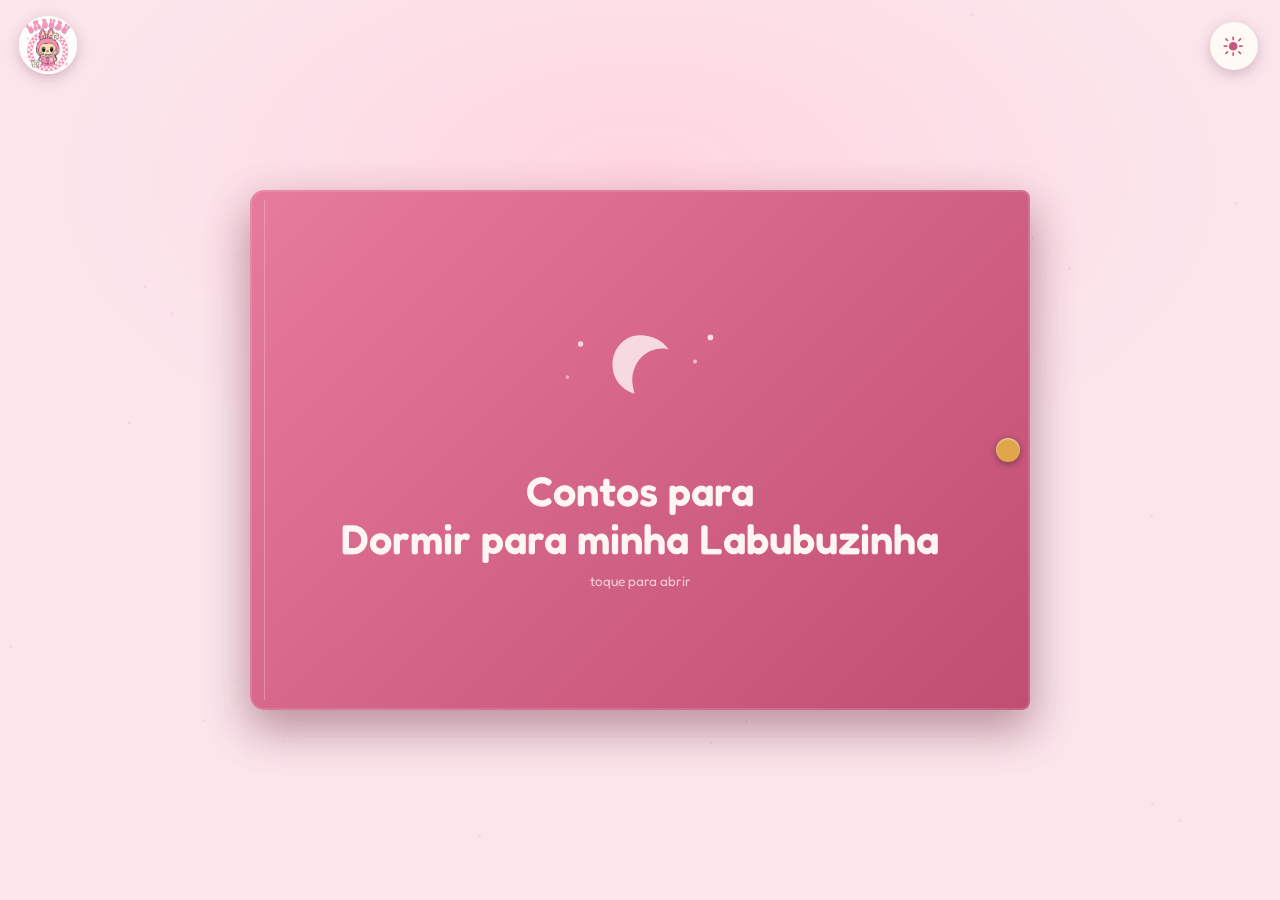
==== docs/html/index.html @ e54cfa81 "add" ====
<!DOCTYPE html>
<html lang="pt-BR">
<head>
<meta charset="UTF-8">
<meta name="viewport" content="width=device-width, initial-scale=1.0">
<title>Biblioteca Labubônica</title>
<link rel="preconnect" href="https://fonts.googleapis.com">
<link rel="preconnect" href="https://fonts.gstatic.com" crossorigin>
<link href="https://fonts.googleapis.com/css2?family=Fredoka:wght@400;500;600;700&family=Lora:ital,wght@0,400;0,500;0,600;1,400&display=swap" rel="stylesheet">
<link rel="icon" type="image/png" href="/Logo icon.png">
<link rel="stylesheet" href="/css/style.css">
</head>
<body>

  <div class="night-sky" id="nightSky" aria-hidden="true"></div>

  <img class="site-logo" src="/Logo icon.png" alt="Logo da Biblioteca Labubônica">

  <button id="themeToggle" class="theme-toggle" aria-label="Alternar modo escuro" title="Alternar modo escuro">
    <svg class="icon icon-sun" viewBox="0 0 24 24" fill="none" aria-hidden="true">
      <circle cx="12" cy="12" r="4.6" fill="currentColor"/>
      <g stroke="currentColor" stroke-width="1.8" stroke-linecap="round">
        <path d="M12 2.5v2.4"/><path d="M12 19.1v2.4"/>
        <path d="M4.2 4.2l1.7 1.7"/><path d="M18.1 18.1l1.7 1.7"/>
        <path d="M2.5 12h2.4"/><path d="M19.1 12h2.4"/>
        <path d="M4.2 19.8l1.7-1.7"/><path d="M18.1 5.9l1.7-1.7"/>
      </g>
    </svg>
    <svg class="icon icon-moon" viewBox="0 0 24 24" fill="none" aria-hidden="true">
      <path d="M20 14.5A8.5 8.5 0 1 1 9.5 4a6.8 6.8 0 0 0 10.5 10.5Z" fill="currentColor"/>
    </svg>
  </button>

  <main class="stage">

    <div class="book" id="book">

      <!-- Capa -->
      <button class="cover" id="cover" aria-label="Abrir o livro de histórias">
        <svg class="cover-glyphs" viewBox="0 0 200 130" aria-hidden="true">
          <path d="M100 22c-14 0-25 12-25 27 0 13 9 23 20 26-1-4-2-8-2-12 0-16 12-29 27-29 2 0 4 0 6 1-5-8-15-13-26-13Z" fill="var(--cover-ink)" opacity="0.9"/>
          <circle cx="46" cy="30" r="2.4" fill="var(--cover-ink)" opacity="0.85"/>
          <circle cx="150" cy="46" r="1.8" fill="var(--cover-ink)" opacity="0.7"/>
          <circle cx="164" cy="24" r="2.6" fill="var(--cover-ink)" opacity="0.9"/>
          <circle cx="34" cy="60" r="1.6" fill="var(--cover-ink)" opacity="0.6"/>
        </svg>
        <h1 class="cover-title">Contos para<br>Dormir para minha Labubuzinha</h1>
        <p class="cover-hint">toque para abrir</p>
        <span class="cover-clasp" aria-hidden="true"></span>
      </button>

      <!-- Miolo do livro -->
      <div class="spread" id="spread">

        <div class="page page-left" id="pageLeft">
          <!-- conteúdo trocado via JS: sumário ou título da história -->
        </div>

        <div class="spine" aria-hidden="true"></div>

        <div class="page-right-stack" id="pageRightStack">
          <div class="page page-right" id="pageRight">
            <!-- conteúdo trocado via JS: lista de histórias ou texto paginado -->
          </div>
        </div>

      </div>

    </div>

  </main>

<script src="/javascript/script.js"></script>
</body>
</html>
---- css/style.css ----
/* ==========================================================
   CONTOS PARA DORMIR — estilos
   Paleta rosa + modo escuro, livro central com animação de
   abertura e virada de página.
   ========================================================== */

:root {
  --bg: #fbe6ec;
  --bg-glow: #ffd6e2;
  --cover-1: #e77b9c;
  --cover-2: #c04d72;
  --cover-ink: #fff6f4;
  --page-bg: #fffaf6;
  --page-bg-soft: #fdeef2;
  --ink: #5c3a4a;
  --ink-soft: #8a6373;
  --accent: #c9577d;
  --accent-strong: #a83f63;
  --accent-soft: #f3c3d3;
  --gold: #dfa64c;
  --shadow-color: rgba(120, 50, 75, 0.28);
  --spine-shadow: rgba(90, 40, 60, 0.35);
  --focus-ring: #a83f63;

  --font-display: "Fredoka", system-ui, sans-serif;
  --font-body: "Lora", Georgia, "Times New Roman", serif;
}

body.dark {
  --bg: #1c1320;
  --bg-glow: #3a2038;
  --cover-1: #5d3350;
  --cover-2: #2e1828;
  --cover-ink: #f8e4ee;
  --page-bg: #2a1c28;
  --page-bg-soft: #331f2d;
  --ink: #f2dfe8;
  --ink-soft: #c9a3b8;
  --accent: #ff9fc4;
  --accent-strong: #ffb8d6;
  --accent-soft: #6b3c56;
  --gold: #eec06a;
  --shadow-color: rgba(0, 0, 0, 0.55);
  --spine-shadow: rgba(0, 0, 0, 0.65);
  --focus-ring: #ffb8d6;
}

* { box-sizing: border-box; }

html, body {
  height: 100%;
}

body {
  margin: 0;
  min-height: 100vh;
  background: radial-gradient(ellipse 70% 55% at 50% 20%, var(--bg-glow), var(--bg) 65%);
  color: var(--ink);
  font-family: var(--font-body);
  overflow-x: hidden;
  transition: background 0.5s ease, color 0.5s ease;
}

/* ---------- céu decorativo ---------- */
.night-sky {
  position: fixed;
  inset: 0;
  pointer-events: none;
  z-index: 0;
  overflow: hidden;
}

.night-sky .star {
  position: absolute;
  width: 3px;
  height: 3px;
  border-radius: 50%;
  background: var(--accent-soft);
  opacity: 0.5;
  animation: twinkle 4.5s ease-in-out infinite;
}

@keyframes twinkle {
  0%, 100% { opacity: 0.15; transform: scale(0.8); }
  50% { opacity: 0.75; transform: scale(1.15); }
}

/* ---------- logo da biblioteca ---------- */
.site-logo {
  position: fixed;
  top: 1rem;
  left: 1.2rem;
  z-index: 20;
  width: 3.6rem;
  height: 3.6rem;
  border-radius: 50%;
  object-fit: cover;
  object-position: 52% 48%;
  background: var(--page-bg);
  box-shadow: 0 4px 14px var(--shadow-color);
  transition: transform 0.25s ease, box-shadow 0.4s ease;
}

.site-logo:hover { transform: scale(1.06) rotate(-4deg); }

/* ---------- alternador de tema ---------- */
.theme-toggle {
  position: fixed;
  top: 1.4rem;
  right: 1.4rem;
  z-index: 20;
  width: 3rem;
  height: 3rem;
  border-radius: 50%;
  border: none;
  background: var(--page-bg);
  color: var(--accent);
  box-shadow: 0 4px 14px var(--shadow-color);
  cursor: pointer;
  display: grid;
  place-items: center;
  transition: transform 0.25s ease, background 0.4s ease, color 0.4s ease;
}

.theme-toggle:hover { transform: scale(1.06); }
.theme-toggle:active { transform: scale(0.94); }

.theme-toggle .icon { width: 1.4rem; height: 1.4rem; position: absolute; transition: opacity 0.3s ease, transform 0.4s ease; }
.theme-toggle .icon-moon { opacity: 0; transform: rotate(-40deg) scale(0.6); }
.theme-toggle .icon-sun { opacity: 1; transform: rotate(0) scale(1); }
body.dark .theme-toggle .icon-moon { opacity: 1; transform: rotate(0) scale(1); }
body.dark .theme-toggle .icon-sun { opacity: 0; transform: rotate(40deg) scale(0.6); }

/* ---------- foco visível (acessibilidade) ---------- */
button:focus-visible,
.story-item:focus-visible {
  outline: 3px solid var(--focus-ring);
  outline-offset: 3px;
}

/* ---------- palco e livro ---------- */
.stage {
  position: relative;
  z-index: 1;
  min-height: 100vh;
  display: flex;
  align-items: center;
  justify-content: center;
  padding: 3rem 1.25rem;
  perspective: 2400px;
}

.book {
  position: relative;
  width: min(92vw, 780px);
  aspect-ratio: 15 / 10;
  transform-style: preserve-3d;
}

/* ---------- capa ---------- */
.cover {
  position: absolute;
  inset: 0;
  z-index: 30;
  border: none;
  border-radius: 14px 8px 8px 14px;
  cursor: pointer;
  background: linear-gradient(135deg, var(--cover-1), var(--cover-2));
  box-shadow: 0 18px 45px var(--shadow-color), inset 0 0 0 2px rgba(255,255,255,0.12);
  transform-origin: left center;
  transform: rotateY(0deg);
  backface-visibility: hidden;
  transition: transform 1.05s cubic-bezier(.55, .05, .25, 1);
  display: flex;
  flex-direction: column;
  align-items: center;
  justify-content: center;
  gap: 0.6rem;
  padding: 1.5rem;
  color: var(--cover-ink);
}

.cover::before {
  content: "";
  position: absolute;
  left: 14px;
  top: 10px;
  bottom: 10px;
  width: 1px;
  background: rgba(255,255,255,0.25);
}

.cover-glyphs { width: min(50%, 220px); opacity: 0.9; }

.cover-title {
  font-family: var(--font-display);
  font-weight: 600;
  font-size: clamp(1.6rem, 4.4vw, 2.6rem);
  line-height: 1.15;
  text-align: center;
  margin: 0.2rem 0 0;
}

.cover-hint {
  font-family: var(--font-display);
  font-size: 0.85rem;
  opacity: 0.75;
  margin: 0;
}

.cover-clasp {
  position: absolute;
  right: 10px;
  top: 50%;
  transform: translateY(-50%);
  width: 1.5rem;
  height: 1.5rem;
  border-radius: 50%;
  background: var(--gold);
  box-shadow: 0 2px 6px rgba(0,0,0,0.35), inset 0 1px 2px rgba(255,255,255,0.5);
  animation: clasp-pulse 2.6s ease-in-out infinite;
}

@keyframes clasp-pulse {
  0%, 100% { transform: translateY(-50%) scale(1); }
  50% { transform: translateY(-50%) scale(1.12); }
}

.book.opened .cover {
  transform: rotateY(-178deg);
  pointer-events: none;
}

/* ---------- miolo (spread) ---------- */
.spread {
  position: absolute;
  inset: 0;
  display: grid;
  grid-template-columns: 1fr auto 1fr;
  border-radius: 14px 8px 8px 14px;
  overflow: hidden;
  box-shadow: 0 18px 45px var(--shadow-color);
  background: var(--page-bg);
}

.page {
  background: var(--page-bg);
  padding: 1.8rem 1.9rem;
  overflow: hidden;
  position: relative;
}

.page-left {
  display: flex;
  flex-direction: column;
  justify-content: center;
  background: var(--page-bg-soft);
}

.spine {
  width: 14px;
  background: linear-gradient(90deg, transparent, var(--spine-shadow), transparent);
  opacity: 0.6;
}

.page-right-stack {
  position: relative;
  transform-style: preserve-3d;
}

.page-right {
  position: absolute;
  inset: 0;
  backface-visibility: hidden;
  transform-origin: left center;
}

.page-right.flip-clone {
  z-index: 10;
}

/* ---------- painel esquerdo: sumário ---------- */
.left-eyebrow {
  font-family: var(--font-display);
  font-size: 1.5rem;
  font-weight: 600;
  color: var(--accent-strong);
  margin: 0 0 0.6rem;
}

.left-note {
  font-size: 0.95rem;
  color: var(--ink-soft);
  line-height: 1.6;
  margin: 0;
}

.left-illustration { width: 55%; max-width: 170px; margin: 1.2rem 0; opacity: 0.85; }

/* ---------- painel esquerdo: leitura ---------- */
.reading-title {
  font-family: var(--font-display);
  font-size: clamp(1.15rem, 2.6vw, 1.6rem);
  font-weight: 600;
  color: var(--accent-strong);
  line-height: 1.3;
  margin: 0 0 0.8rem;
}

.reading-progress {
  font-size: 0.85rem;
  color: var(--ink-soft);
  margin: 0 0 1.4rem;
}

.back-button {
  align-self: flex-start;
  border: 1.5px solid var(--accent-soft);
  background: transparent;
  color: var(--accent-strong);
  font-family: var(--font-body);
  font-style: italic;
  font-size: 0.9rem;
  padding: 0.55rem 1.1rem;
  border-radius: 999px;
  cursor: pointer;
  transition: background 0.25s ease, transform 0.2s ease;
}

.back-button:hover { background: var(--accent-soft); transform: translateX(-2px); }

/* ---------- lista de histórias ---------- */
.story-list {
  list-style: none;
  margin: 0;
  padding: 0;
  padding-right: 0.7rem;
  display: flex;
  flex-direction: column;
  gap: 0.85rem;
  height: 100%;
  overflow-y: auto;
  scrollbar-width: thin;
  scrollbar-color: var(--accent-soft) transparent;
}

/* barra de rolagem — Chrome, Safari, Edge */
.story-list::-webkit-scrollbar {
  width: 8px;
}

.story-list::-webkit-scrollbar-track {
  background: transparent;
}

.story-list::-webkit-scrollbar-thumb {
  background-color: var(--accent-soft);
  background-clip: padding-box;
  border: 2px solid transparent;
  border-radius: 999px;
  transition: background-color 0.25s ease;
}

.story-list::-webkit-scrollbar-thumb:hover {
  background-color: var(--accent);
}

.story-item {
  display: block;
  width: 100%;
  text-align: left;
  border: none;
  background: none;
  cursor: pointer;
  padding: 0.55rem 0.2rem 0.55rem 1.6rem;
  position: relative;
  border-bottom: 1px dashed var(--accent-soft);
  color: var(--ink);
  transition: transform 0.2s ease, color 0.2s ease;
}

.story-list li:nth-child(even) .story-item { transform: rotate(-0.35deg); }
.story-list li:nth-child(odd) .story-item { transform: rotate(0.3deg); }
.story-item:hover, .story-item:focus-visible { color: var(--accent-strong); transform: translateX(3px); }

.story-item::before {
  content: "✦";
  position: absolute;
  left: 0;
  top: 0.6rem;
  color: var(--gold);
  font-size: 0.8rem;
}

.story-item .story-item-title {
  display: block;
  font-family: var(--font-display);
  font-weight: 500;
  font-size: 1.05rem;
  margin-bottom: 0.15rem;
}

.story-item .story-item-teaser {
  display: block;
  font-size: 0.85rem;
  font-style: italic;
  color: var(--ink-soft);
}

.story-list-empty {
  color: var(--ink-soft);
  font-size: 0.9rem;
  font-style: italic;
}

/* ---------- texto da história paginado ---------- */
.story-text {
  height: 100%;
  font-family: var(--font-body);
  font-size: 1.02rem;
  line-height: 1.75;
  color: var(--ink);
  white-space: pre-line;
  padding-bottom: 2.6rem;
  overflow: hidden;
}

/* ---------- botões de virar página (cantos) ---------- */
.page-nav {
  position: absolute;
  bottom: 0.6rem;
  width: 2.6rem;
  height: 2.6rem;
  border-radius: 50%;
  border: none;
  background: var(--page-bg-soft);
  color: var(--accent-strong);
  box-shadow: 0 2px 8px var(--shadow-color);
  cursor: pointer;
  display: grid;
  place-items: center;
  font-size: 1.1rem;
  transition: transform 0.2s ease, opacity 0.2s ease;
}

.page-nav:hover { transform: scale(1.08); }
.page-nav[disabled] { opacity: 0; pointer-events: none; }

.page-nav-prev { left: 0.6rem; }
.page-nav-next { right: 0.6rem; }

.page-end-note {
  position: absolute;
  bottom: 0.9rem;
  right: 1rem;
  font-family: var(--font-display);
  font-size: 0.85rem;
  color: var(--ink-soft);
}

/* ---------- responsivo ---------- */
@media (max-width: 640px) {
  .book { aspect-ratio: 11 / 13; }
  .spread { grid-template-columns: 1fr; grid-template-rows: 1fr auto 1fr; }
  .spine { width: 100%; height: 12px; background: linear-gradient(180deg, transparent, var(--spine-shadow), transparent); }
  .page { padding: 1.4rem 1.3rem; }
  .page-left { order: 1; }
  .spine { order: 2; }
  .page-right-stack { order: 3; }
}

/* ---------- movimento reduzido ---------- */
@media (prefers-reduced-motion: reduce) {
  .cover, .page-right.flip-clone, .theme-toggle .icon, .story-item, .back-button, .page-nav {
    transition-duration: 0.01ms !important;
    animation-duration: 0.01ms !important;
  }
}
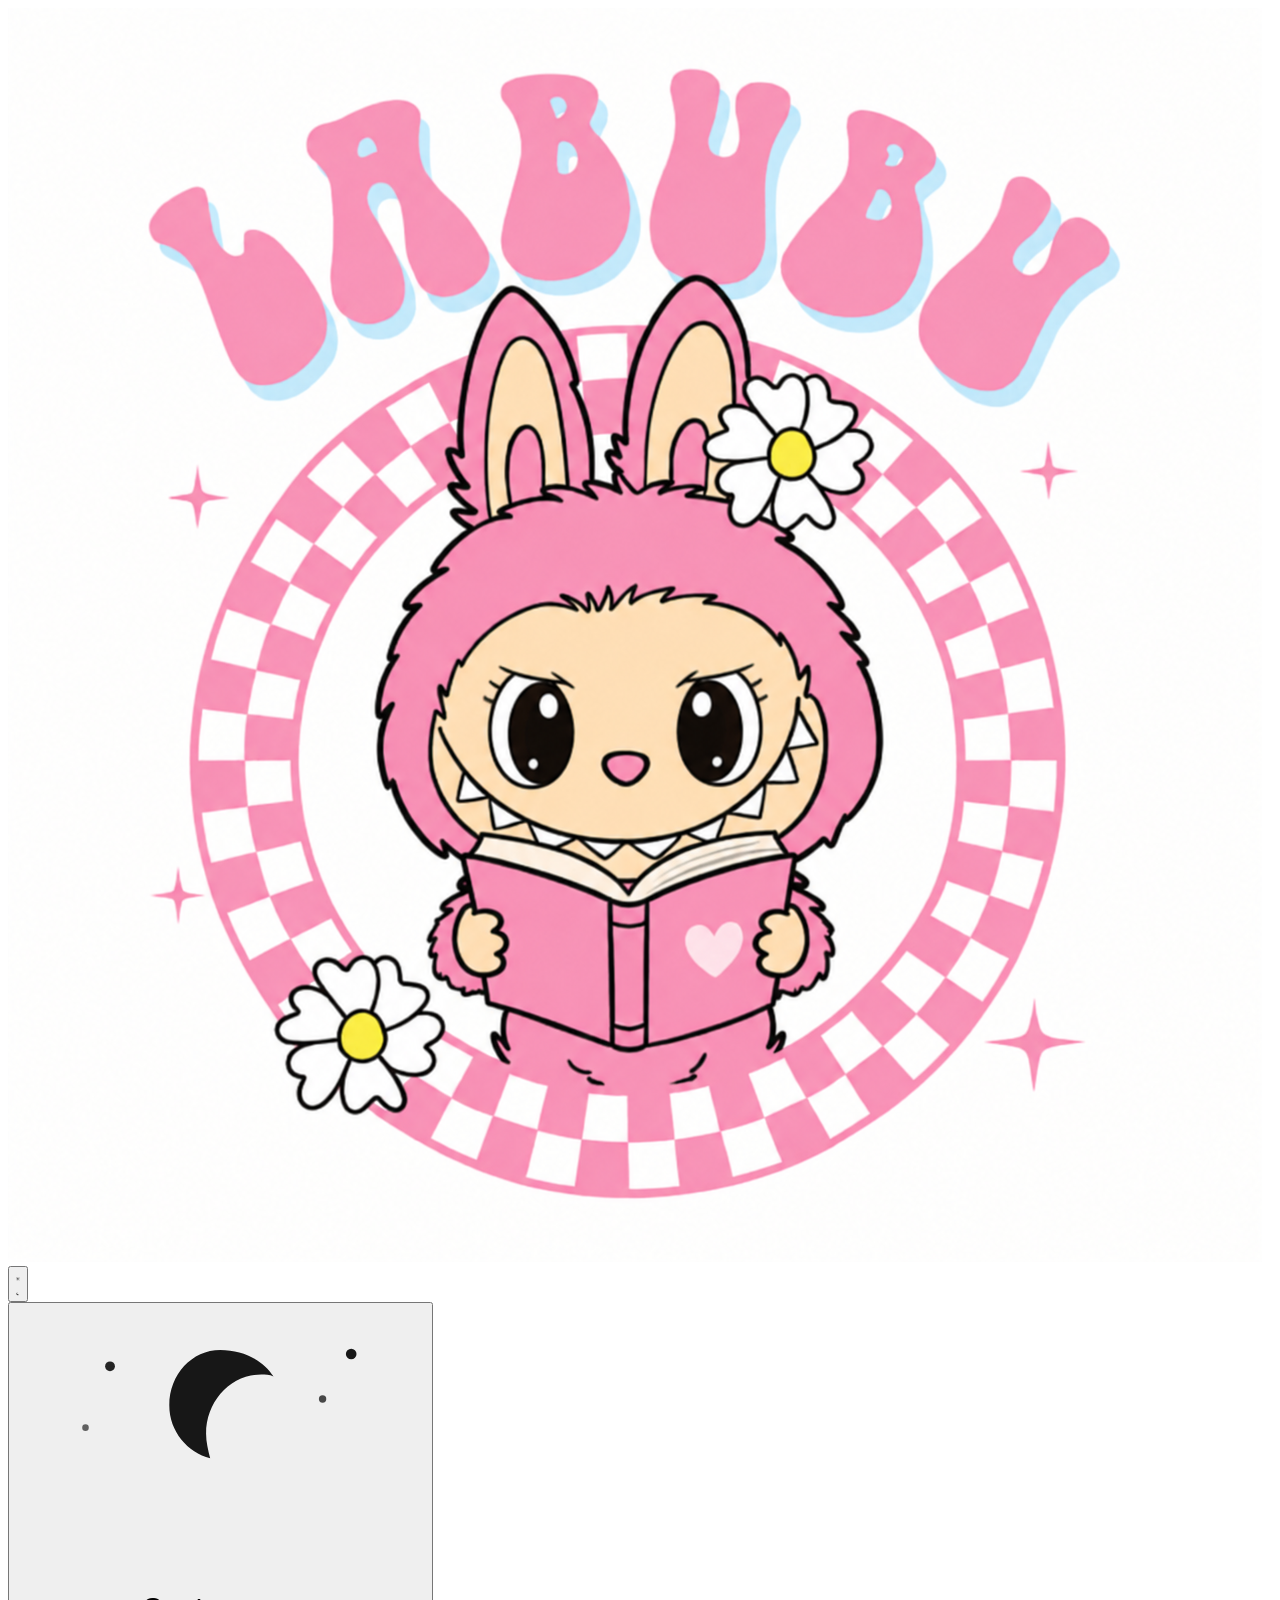
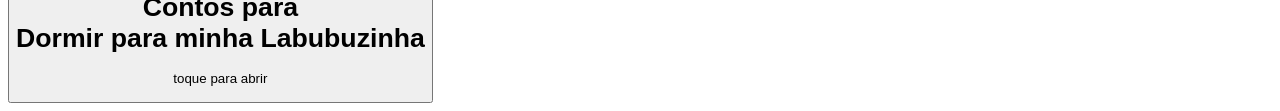
==== commit b5b87e62: "att" ====
--- a/docs/html/index.html
+++ b/docs/html/index.html
@@ -7,14 +7,14 @@
 <link rel="preconnect" href="https://fonts.googleapis.com">
 <link rel="preconnect" href="https://fonts.gstatic.com" crossorigin>
 <link href="https://fonts.googleapis.com/css2?family=Fredoka:wght@400;500;600;700&family=Lora:ital,wght@0,400;0,500;0,600;1,400&display=swap" rel="stylesheet">
-<link rel="icon" type="image/png" href="/Logo icon.png">
-<link rel="stylesheet" href="/css/style.css">
+<link rel="icon" type="image/png" href="/docs/Logo icon.png">
+<link rel="stylesheet" href="/docs/Logo icon.png">
 </head>
 <body>
 
   <div class="night-sky" id="nightSky" aria-hidden="true"></div>
 
-  <img class="site-logo" src="/Logo icon.png" alt="Logo da Biblioteca Labubônica">
+  <img class="site-logo" src="/docs/Logo icon.png" alt="Logo da Biblioteca Labubônica">
 
   <button id="themeToggle" class="theme-toggle" aria-label="Alternar modo escuro" title="Alternar modo escuro">
     <svg class="icon icon-sun" viewBox="0 0 24 24" fill="none" aria-hidden="true">
@@ -70,6 +70,6 @@
 
   </main>
 
-<script src="/javascript/script.js"></script>
+<script src="/docs/javascript/script.js"></script>
 </body>
 </html>
